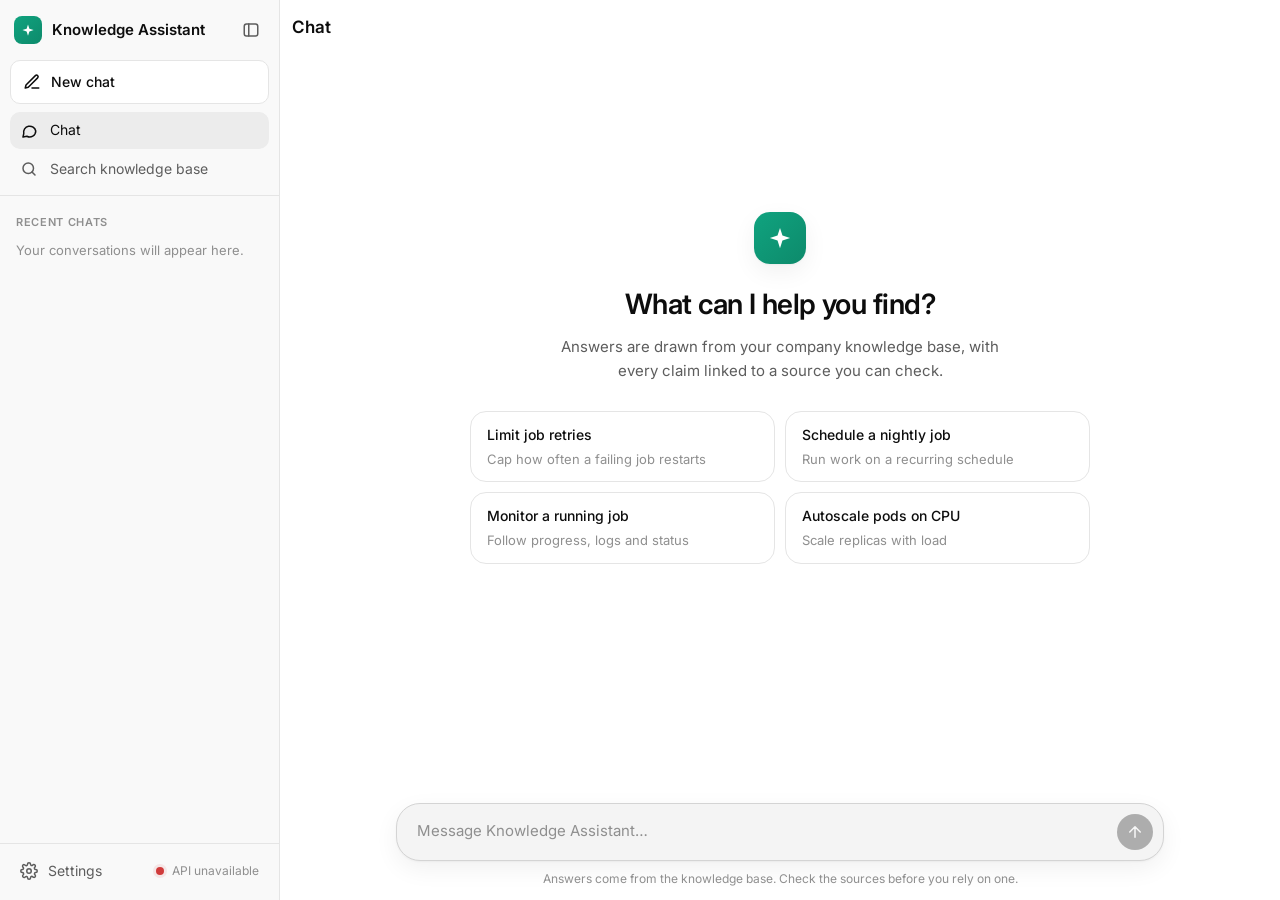
==== ui/index.html @ 53a92948 "Refactor UI structure: move index.html to root and update static file paths" ====
<!doctype html>
<html lang="en">
<head>
  <meta charset="utf-8">
  <meta name="viewport" content="width=device-width, initial-scale=1">
  <title>Knowledge Assistant</title>
  <link rel="icon" href="data:image/svg+xml,%3Csvg xmlns='http://www.w3.org/2000/svg' viewBox='0 0 32 32'%3E%3Cdefs%3E%3ClinearGradient id='g' x1='0' y1='0' x2='1' y2='1'%3E%3Cstop offset='0' stop-color='%2310a37f'/%3E%3Cstop offset='1' stop-color='%230d8a6b'/%3E%3C/linearGradient%3E%3C/defs%3E%3Crect width='32' height='32' rx='8' fill='url(%23g)'/%3E%3Cpath d='M16 7l2.2 6.8L25 16l-6.8 2.2L16 25l-2.2-6.8L7 16l6.8-2.2z' fill='white'/%3E%3C/svg%3E">
  <link rel="preconnect" href="https://fonts.googleapis.com">
  <link rel="preconnect" href="https://fonts.gstatic.com" crossorigin>
  <link rel="stylesheet" href="https://fonts.googleapis.com/css2?family=Inter:wght@400;500;600;700&family=JetBrains+Mono:wght@400;500&display=swap">
  <link rel="stylesheet" href="static/styles.css">
  <script>
    // Apply the saved theme and sidebar state before first paint (no flash).
    try {
      const t = localStorage.getItem("rag.theme"); if (t) document.documentElement.dataset.theme = t;
      if (localStorage.getItem("rag.sidebar") === "closed") document.documentElement.classList.add("sidebar-closed");
    } catch {}
  </script>
</head>
<body>
  <div class="app">
    <!-- ============================================================ left panel: chats + settings -->
    <aside class="sidebar" id="sidebar" aria-label="Chats and settings">
      <div class="sidebar-head">
        <div class="brand">
          <span class="logo" aria-hidden="true"></span>
          <span class="brand-name">Knowledge Assistant</span>
        </div>
        <button class="icon-button" id="sidebar-close" type="button" title="Close sidebar" aria-label="Close sidebar">
          <svg viewBox="0 0 24 24" aria-hidden="true"><rect x="3" y="4" width="18" height="16" rx="3"/><path d="M9 4v16"/></svg>
        </button>
      </div>

      <button class="new-chat" id="new-chat" type="button" title="Start a new conversation">
        <svg viewBox="0 0 24 24" aria-hidden="true"><path d="M12 20h9"/><path d="M16.5 3.5a2.1 2.1 0 0 1 3 3L7 19l-4 1 1-4z"/></svg>
        <span>New chat</span>
      </button>

      <nav class="mode-list" role="tablist" aria-label="Mode">
        <button class="mode active" role="tab" aria-selected="true" aria-controls="chat-view" id="tab-chat" data-view="chat-view" title="Answers with cited sources">
          <svg viewBox="0 0 24 24" aria-hidden="true"><path d="M21 12a8 8 0 0 1-11.8 7L4 20l1-4.6A8 8 0 1 1 21 12z"/></svg>
          <span>Chat</span>
        </button>
        <button class="mode" role="tab" aria-selected="false" aria-controls="search-view" id="tab-search" data-view="search-view" title="Retrieval only, no LLM">
          <svg viewBox="0 0 24 24" aria-hidden="true"><circle cx="11" cy="11" r="7"/><path d="M20 20l-4-4"/></svg>
          <span>Search knowledge base</span>
        </button>
      </nav>

      <div class="sidebar-scroll">
        <section class="chats" aria-labelledby="chats-title">
          <h3 class="side-title" id="chats-title">Recent chats</h3>
          <p class="chats-empty" id="chats-empty">Your conversations will appear here.</p>
          <ul class="chat-list" id="chat-list"></ul>
        </section>
      </div>

      <div class="sidebar-foot">
        <details class="settings" id="settings">
          <summary>
            <svg viewBox="0 0 24 24" aria-hidden="true"><circle cx="12" cy="12" r="3"/><path d="M19.4 15a1.7 1.7 0 0 0 .3 1.8l.1.1a2 2 0 1 1-2.8 2.8l-.1-.1a1.7 1.7 0 0 0-1.8-.3 1.7 1.7 0 0 0-1 1.5V21a2 2 0 1 1-4 0v-.1a1.7 1.7 0 0 0-1.1-1.5 1.7 1.7 0 0 0-1.8.3l-.1.1a2 2 0 1 1-2.8-2.8l.1-.1a1.7 1.7 0 0 0 .3-1.8 1.7 1.7 0 0 0-1.5-1H3a2 2 0 1 1 0-4h.1a1.7 1.7 0 0 0 1.5-1.1 1.7 1.7 0 0 0-.3-1.8l-.1-.1a2 2 0 1 1 2.8-2.8l.1.1a1.7 1.7 0 0 0 1.8.3H9a1.7 1.7 0 0 0 1-1.5V3a2 2 0 1 1 4 0v.1a1.7 1.7 0 0 0 1 1.5 1.7 1.7 0 0 0 1.8-.3l.1-.1a2 2 0 1 1 2.8 2.8l-.1.1a1.7 1.7 0 0 0-.3 1.8V9a1.7 1.7 0 0 0 1.5 1H21a2 2 0 1 1 0 4h-.1a1.7 1.7 0 0 0-1.5 1z"/></svg>
            <span>Settings</span>
            <span class="status" id="status" aria-live="polite"><span class="dot"></span>Connecting…</span>
          </summary>
          <div class="settings-body">
            <section class="side-section">
              <h3 class="side-title">Search settings</h3>
              <label class="field">
                <span>Results</span>
                <select id="search-k"><option>3</option><option selected>5</option><option>10</option><option>20</option></select>
              </label>
              <label class="field">
                <span>Source</span>
                <select id="search-source"><option value="">All sources</option><option value="true_data">true_data</option><option value="noisy_data">noisy_data</option></select>
              </label>
              <label class="field">
                <span>File type</span>
                <select id="search-type"><option value="">All types</option><option>pdf</option><option>docx</option><option>pptx</option><option>xlsx</option><option>html</option><option>txt</option><option>md</option></select>
              </label>
            </section>

            <section class="side-section">
              <h3 class="side-title">Appearance</h3>
              <div class="segmented" role="radiogroup" aria-label="Theme" id="theme-picker">
                <button type="button" role="radio" data-theme-value="" aria-checked="true">
                  <svg viewBox="0 0 24 24" aria-hidden="true"><rect x="3" y="4" width="18" height="12" rx="2"/><path d="M8 20h8M12 16v4"/></svg>Auto
                </button>
                <button type="button" role="radio" data-theme-value="light" aria-checked="false">
                  <svg viewBox="0 0 24 24" aria-hidden="true"><circle cx="12" cy="12" r="4"/><path d="M12 2v2M12 20v2M4.9 4.9l1.4 1.4M17.7 17.7l1.4 1.4M2 12h2M20 12h2M4.9 19.1l1.4-1.4M17.7 6.3l1.4-1.4"/></svg>Light
                </button>
                <button type="button" role="radio" data-theme-value="dark" aria-checked="false">
                  <svg viewBox="0 0 24 24" aria-hidden="true"><path d="M21 12.8A9 9 0 1 1 11.2 3a7 7 0 0 0 9.8 9.8z"/></svg>Dark
                </button>
              </div>
            </section>

            <section class="side-section">
              <h3 class="side-title">System</h3>
              <dl class="sysinfo" id="sysinfo">
                <div><dt>Status</dt><dd>Connecting…</dd></div>
              </dl>
            </section>
          </div>
        </details>
      </div>
    </aside>
    <div class="scrim" id="scrim" hidden></div>

    <!-- ============================================================ right panel: chat -->
    <main class="main">
      <header class="topbar">
        <button class="icon-button" id="sidebar-open" type="button" title="Open sidebar" aria-label="Open sidebar">
          <svg viewBox="0 0 24 24" aria-hidden="true"><rect x="3" y="4" width="18" height="16" rx="3"/><path d="M9 4v16"/></svg>
        </button>
        <h1 class="topbar-title" id="view-title">Chat</h1>
        <button class="icon-button" id="new-chat-top" type="button" title="New chat" aria-label="New chat">
          <svg viewBox="0 0 24 24" aria-hidden="true"><path d="M12 20h9"/><path d="M16.5 3.5a2.1 2.1 0 0 1 3 3L7 19l-4 1 1-4z"/></svg>
        </button>
      </header>

      <!-- Chat -->
      <section class="view" id="chat-view" role="tabpanel" aria-labelledby="tab-chat">
        <div class="messages" id="messages" aria-live="polite">
          <div class="thread" id="thread">
            <div class="empty" id="empty-state">
              <div class="hero-icon" aria-hidden="true"></div>
              <h2>What can I help you find?</h2>
              <p>Answers are drawn from your company knowledge base, with every claim linked to a source you can check.</p>
              <div class="suggestions">
                <button class="chip" data-q="How do I limit how many times a Kubernetes job retries?">
                  <strong>Limit job retries</strong><span>Cap how often a failing job restarts</span>
                </button>
                <button class="chip" data-q="How do I schedule a job to run every night?">
                  <strong>Schedule a nightly job</strong><span>Run work on a recurring schedule</span>
                </button>
                <button class="chip" data-q="How can I monitor a running job?">
                  <strong>Monitor a running job</strong><span>Follow progress, logs and status</span>
                </button>
                <button class="chip" data-q="How do I autoscale pods based on CPU usage?">
                  <strong>Autoscale pods on CPU</strong><span>Scale replicas with load</span>
                </button>
              </div>
            </div>
          </div>
        </div>
        <div class="composer-wrap">
          <form class="composer" id="composer" autocomplete="off">
            <label for="question" class="sr-only">Your question</label>
            <textarea id="question" rows="1" maxlength="4000" placeholder="Message Knowledge Assistant…" title="Enter to send, Shift+Enter for a new line" required></textarea>
            <button class="send" id="send" type="submit" aria-label="Send" title="Send (Enter)">
              <svg viewBox="0 0 24 24" aria-hidden="true"><path d="M12 19V5M5 12l7-7 7 7"/></svg>
            </button>
          </form>
          <p class="footnote">Answers come from the knowledge base. Check the sources before you rely on one.</p>
        </div>
      </section>

      <!-- Search (retrieval only, for checking what the knowledge base returns) -->
      <section class="view" id="search-view" role="tabpanel" aria-labelledby="tab-search" hidden>
        <div class="search-scroll">
          <div class="search-inner">
            <div class="search-head">
              <h2>Search the knowledge base</h2>
              <p class="hint">Retrieval only (hybrid search + rerank), without the LLM. Use it to see which passages the assistant would get. Filters are in the sidebar.</p>
            </div>
            <form class="search-box" id="search-form" autocomplete="off">
              <svg viewBox="0 0 24 24" aria-hidden="true"><circle cx="11" cy="11" r="7"/><path d="M20 20l-4-4"/></svg>
              <label for="search-query" class="sr-only">Search query</label>
              <input id="search-query" type="search" maxlength="4000" placeholder="e.g. pod disruption budget" required>
              <button class="button primary" type="submit">Search</button>
            </form>
            <div id="search-results" class="results" aria-live="polite"></div>
          </div>
        </div>
      </section>
    </main>

    <!-- ============================================================ right panel: source viewer -->
    <aside class="source-panel" id="source-panel" aria-labelledby="source-file" hidden>
      <header class="source-head">
        <div class="source-titles">
          <p class="source-kicker" id="source-kicker">Source</p>
          <h2 class="source-file" id="source-file"></h2>
          <p class="source-where" id="source-where"></p>
        </div>
        <button class="icon-button" id="source-close" type="button" title="Close (Esc)" aria-label="Close source">
          <svg viewBox="0 0 24 24" aria-hidden="true"><path d="M18 6L6 18M6 6l12 12"/></svg>
        </button>
      </header>
      <div class="source-body" id="source-body" tabindex="-1"></div>
      <footer class="source-foot">
        <span class="legend"><mark>Highlighted</mark> what the answer drew from this source</span>
        <span class="legend"><span class="legend-bar"></span>cited passage</span>
      </footer>
    </aside>
  </div>

  <script src="static/app.js"></script>
</body>
</html>
---- ui/static/styles.css ----
/* ==========================================================================
   Knowledge Assistant — ChatGPT-style layout
   Left: settings sidebar. Right: chat (or search) panel.
   ========================================================================== */

/* ---------------------------------------------------------------- tokens */
:root {
  --font: "Inter", system-ui, -apple-system, "Segoe UI", Roboto, sans-serif;
  --mono: "JetBrains Mono", ui-monospace, "SFMono-Regular", Consolas, monospace;

  --sidebar-w: 280px;
  --thread-w: 768px;
  --radius: 12px;
  --radius-lg: 24px;
  --ease: cubic-bezier(.2, .7, .2, 1);

  /* light */
  --bg: #ffffff;
  --sidebar-bg: #f9f9f9;
  --surface: #f4f4f4;
  --surface-2: #ececec;
  --hover: rgba(0, 0, 0, .05);
  --border: #e5e5e5;
  --border-strong: #d4d4d4;
  --text: #0d0d0d;
  --text-2: #5d5d5d;
  --text-3: #8f8f8f;
  --accent: #10a37f;
  --accent-text: #0b7a5f;
  --accent-soft: rgba(16, 163, 127, .12);
  --send-bg: #0d0d0d;
  --send-fg: #ffffff;
  --code-bg: #f7f7f8;
  --danger: #d03b3b;
  --danger-soft: rgba(208, 59, 59, .1);
  --warn: #b7791f;
  --warn-soft: rgba(183, 121, 31, .12);
  --info: #3b6fd0;
  --info-soft: rgba(59, 111, 208, .1);
  --shadow: 0 1px 2px rgba(0, 0, 0, .04), 0 8px 24px rgba(0, 0, 0, .06);
  --scrim: rgba(0, 0, 0, .35);
  color-scheme: light;
}

@media (prefers-color-scheme: dark) {
  :root:not([data-theme="light"]) {
    --bg: #212121;
    --sidebar-bg: #171717;
    --surface: #303030;
    --surface-2: #3a3a3a;
    --hover: rgba(255, 255, 255, .06);
    --border: #343434;
    --border-strong: #454545;
    --text: #ececec;
    --text-2: #b4b4b4;
    --text-3: #8a8a8a;
    --accent: #19c37d;
    --accent-text: #4ad7a0;
    --accent-soft: rgba(25, 195, 125, .14);
    --send-bg: #ececec;
    --send-fg: #0d0d0d;
    --code-bg: #171717;
    --danger: #f06a6a;
    --danger-soft: rgba(240, 106, 106, .12);
    --warn: #e0a84a;
    --warn-soft: rgba(224, 168, 74, .14);
    --info: #7aa2f0;
    --info-soft: rgba(122, 162, 240, .12);
    --shadow: 0 1px 2px rgba(0, 0, 0, .3), 0 8px 24px rgba(0, 0, 0, .3);
    --scrim: rgba(0, 0, 0, .55);
    color-scheme: dark;
  }
}

:root[data-theme="dark"] {
  --bg: #212121;
  --sidebar-bg: #171717;
  --surface: #303030;
  --surface-2: #3a3a3a;
  --hover: rgba(255, 255, 255, .06);
  --border: #343434;
  --border-strong: #454545;
  --text: #ececec;
  --text-2: #b4b4b4;
  --text-3: #8a8a8a;
  --accent: #19c37d;
  --accent-text: #4ad7a0;
  --accent-soft: rgba(25, 195, 125, .14);
  --send-bg: #ececec;
  --send-fg: #0d0d0d;
  --code-bg: #171717;
  --danger: #f06a6a;
  --danger-soft: rgba(240, 106, 106, .12);
  --warn: #e0a84a;
  --warn-soft: rgba(224, 168, 74, .14);
  --info: #7aa2f0;
  --info-soft: rgba(122, 162, 240, .12);
  --shadow: 0 1px 2px rgba(0, 0, 0, .3), 0 8px 24px rgba(0, 0, 0, .3);
  --scrim: rgba(0, 0, 0, .55);
  color-scheme: dark;
}

/* ---------------------------------------------------------------- base */
*, *::before, *::after { box-sizing: border-box; }
html, body { height: 100%; }
body {
  margin: 0;
  font: 15px/1.6 var(--font);
  color: var(--text);
  background: var(--bg);
  -webkit-font-smoothing: antialiased;
  overflow: hidden;
}
button, input, select, textarea { font: inherit; color: inherit; }
button { cursor: pointer; }
[hidden] { display: none !important; }
svg { width: 18px; height: 18px; flex: none; fill: none; stroke: currentColor; stroke-width: 2; stroke-linecap: round; stroke-linejoin: round; }
:focus-visible { outline: 2px solid var(--accent); outline-offset: 2px; }
.sr-only { position: absolute; width: 1px; height: 1px; overflow: hidden; clip: rect(0 0 0 0); white-space: nowrap; }
::selection { background: var(--accent-soft); }

/* thin, quiet scrollbars */
* { scrollbar-width: thin; scrollbar-color: var(--border-strong) transparent; }
::-webkit-scrollbar { width: 8px; height: 8px; }
::-webkit-scrollbar-thumb { background: var(--border-strong); border-radius: 8px; }
::-webkit-scrollbar-track { background: transparent; }

/* ---------------------------------------------------------------- shell */
.app { display: flex; height: 100vh; height: 100dvh; }

.icon-button {
  display: inline-grid; place-items: center;
  width: 36px; height: 36px; padding: 0;
  border: 0; border-radius: 8px;
  background: transparent; color: var(--text-2);
  transition: background .15s, color .15s;
}
.icon-button:hover { background: var(--hover); color: var(--text); }

/* ---------------------------------------------------------------- sidebar */
.sidebar {
  width: var(--sidebar-w);
  flex: none;
  display: flex; flex-direction: column;
  background: var(--sidebar-bg);
  border-right: 1px solid var(--border);
  transition: margin-left .25s var(--ease);
  z-index: 30;
}
.sidebar-closed .sidebar { margin-left: calc(-1 * var(--sidebar-w)); }

.sidebar-head {
  display: flex; align-items: center; justify-content: space-between;
  padding: 10px 10px 6px 14px;
  height: 56px;
}
.brand { display: flex; align-items: center; gap: 10px; min-width: 0; }
.brand-name { font-weight: 600; font-size: 15px; white-space: nowrap; overflow: hidden; text-overflow: ellipsis; }
.logo, .avatar, .hero-icon {
  flex: none;
  background:
    url("data:image/svg+xml,%3Csvg xmlns='http://www.w3.org/2000/svg' viewBox='0 0 32 32'%3E%3Cpath d='M16 7l2.2 6.8L25 16l-6.8 2.2L16 25l-2.2-6.8L7 16l6.8-2.2z' fill='white'/%3E%3C/svg%3E") center / 70% no-repeat,
    linear-gradient(135deg, #10a37f, #0d8a6b);
}
.logo { width: 28px; height: 28px; border-radius: 8px; }

.new-chat {
  display: flex; align-items: center; gap: 10px;
  margin: 4px 10px 8px;
  padding: 10px 12px;
  border: 1px solid var(--border);
  border-radius: 10px;
  background: var(--bg);
  font-weight: 500; font-size: 14px;
  transition: background .15s, border-color .15s, box-shadow .15s;
}
.new-chat:hover { border-color: var(--border-strong); box-shadow: var(--shadow); }

.sidebar-scroll { flex: 1; min-height: 0; overflow-y: auto; padding: 4px 10px 12px; }

.side-section { padding: 10px 0 6px; }
.side-section + .side-section { border-top: 1px solid var(--border); margin-top: 6px; }
.side-title {
  margin: 0 0 8px; padding: 0 6px;
  font-size: 11px; font-weight: 600; letter-spacing: .06em; text-transform: uppercase;
  color: var(--text-3);
}

/* mode list (Chat / Search) */
.mode-list { display: grid; gap: 2px; padding: 0 10px 8px; border-bottom: 1px solid var(--border); margin-bottom: 8px; }
.mode {
  display: flex; align-items: center; gap: 12px;
  width: 100%; padding: 7px 10px;
  font-size: 14px;
  border: 0; border-radius: 10px;
  background: transparent; text-align: left;
  color: var(--text-2);
  transition: background .15s, color .15s;
}
.mode:hover { background: var(--hover); color: var(--text); }
.mode.active { background: var(--surface-2); color: var(--text); }

/* recent chats (ChatGPT-style history) */
.chats .side-title { margin-top: 6px; }
.chats-empty { margin: 4px 6px; font-size: 13px; color: var(--text-3); }
.chat-list { list-style: none; margin: 0; padding: 0; display: grid; gap: 1px; }
.chat-group {
  padding: 14px 10px 6px;
  font-size: 12px; font-weight: 600; color: var(--text-3);
}
.chat-group:first-child { padding-top: 2px; }
.chat-item { position: relative; display: flex; align-items: center; border-radius: 10px; transition: background .15s; }
.chat-item:hover, .chat-item:focus-within { background: var(--hover); }
.chat-item.active { background: var(--surface-2); }
.chat-open {
  flex: 1; min-width: 0;
  padding: 8px 10px;
  border: 0; background: transparent; text-align: left;
  font-size: 14px; color: var(--text);
}
.chat-title { display: block; white-space: nowrap; overflow: hidden; text-overflow: ellipsis; }
/* actions appear on hover/focus, like ChatGPT; always visible on touch screens */
.chat-actions { display: none; gap: 2px; padding-right: 4px; }
.chat-item:hover .chat-actions, .chat-item:focus-within .chat-actions, .chat-item.active .chat-actions { display: flex; }
@media (hover: none) { .chat-actions { display: flex; } }
.chat-action {
  display: grid; place-items: center;
  width: 28px; height: 28px; padding: 0;
  border: 0; border-radius: 7px;
  background: transparent; color: var(--text-3);
}
.chat-action svg { width: 15px; height: 15px; }
.chat-action:hover { background: var(--hover); color: var(--text); }
.chat-action.danger:hover { color: var(--danger); background: var(--danger-soft); }
.chat-item.editing { padding: 3px; background: var(--surface-2); }
.chat-rename {
  width: 100%; padding: 5px 8px;
  border: 1px solid var(--accent); border-radius: 7px; outline: none;
  background: var(--bg); font-size: 14px;
  box-shadow: 0 0 0 3px var(--accent-soft);
}

/* settings fields */
.field { display: grid; gap: 4px; padding: 4px 6px 8px; font-size: 13px; color: var(--text-2); }
.field select {
  appearance: none;
  width: 100%;
  padding: 8px 32px 8px 10px;
  border: 1px solid var(--border);
  border-radius: 8px;
  background: var(--bg) url("data:image/svg+xml,%3Csvg xmlns='http://www.w3.org/2000/svg' viewBox='0 0 24 24' fill='none' stroke='%238f8f8f' stroke-width='2' stroke-linecap='round' stroke-linejoin='round'%3E%3Cpath d='M6 9l6 6 6-6'/%3E%3C/svg%3E") right 10px center / 14px no-repeat;
  color: var(--text);
  font-size: 13px;
  transition: border-color .15s;
}
.field select:hover { border-color: var(--border-strong); }
.field select:focus { outline: none; border-color: var(--accent); box-shadow: 0 0 0 3px var(--accent-soft); }

/* theme segmented control */
.segmented {
  display: grid; grid-template-columns: repeat(3, 1fr); gap: 2px;
  margin: 0 6px; padding: 3px;
  border-radius: 10px;
  background: var(--surface-2);
}
.segmented button {
  display: flex; align-items: center; justify-content: center; gap: 6px;
  padding: 6px 4px;
  border: 0; border-radius: 8px;
  background: transparent;
  font-size: 12.5px; font-weight: 500; color: var(--text-2);
  transition: background .15s, color .15s, box-shadow .15s;
}
.segmented button svg { width: 14px; height: 14px; }
.segmented button:hover { color: var(--text); }
.segmented button[aria-checked="true"] { background: var(--bg); color: var(--text); box-shadow: 0 1px 3px rgba(0, 0, 0, .12); }

/* system info */
.sysinfo { margin: 0; padding: 0 6px; display: grid; gap: 6px; font-size: 12.5px; }
.sysinfo div { display: flex; justify-content: space-between; gap: 12px; min-width: 0; }
.sysinfo dt { color: var(--text-3); flex: none; }
.sysinfo dd { margin: 0; color: var(--text-2); text-align: right; overflow: hidden; text-overflow: ellipsis; white-space: nowrap; font-family: var(--mono); font-size: 11.5px; }

/* settings: collapsible panel at the bottom of the sidebar */
.sidebar-foot { padding: 8px 10px 10px; border-top: 1px solid var(--border); }
.settings summary {
  display: flex; align-items: center; gap: 10px;
  padding: 8px 10px; border-radius: 10px;
  cursor: pointer; list-style: none;
  font-size: 14px; color: var(--text-2);
  transition: background .15s, color .15s;
}
.settings summary::-webkit-details-marker { display: none; }
.settings summary:hover { background: var(--hover); color: var(--text); }
.settings[open] summary { color: var(--text); }
.settings summary .status { margin-left: auto; }
.settings-body {
  max-height: min(60vh, 520px); overflow-y: auto;
  margin-top: 6px; padding: 0 0 4px;
  border-top: 1px solid var(--border);
}
.status { margin: 0; display: flex; align-items: center; gap: 8px; font-size: 12px; color: var(--text-3); }
.status .dot { width: 8px; height: 8px; border-radius: 50%; background: var(--text-3); }
.status.ok .dot { background: var(--accent); box-shadow: 0 0 0 3px var(--accent-soft); }
.status.down .dot { background: var(--danger); box-shadow: 0 0 0 3px var(--danger-soft); }

.scrim { position: fixed; inset: 0; background: var(--scrim); z-index: 25; animation: fade .2s; }

/* ---------------------------------------------------------------- main panel */
.main { flex: 1; min-width: 0; display: flex; flex-direction: column; position: relative; }

.topbar {
  display: flex; align-items: center; gap: 8px;
  height: 56px; padding: 0 12px;
  flex: none;
}
.topbar-title { margin: 0; font-size: 17px; font-weight: 600; color: var(--text); }
#sidebar-open, #new-chat-top { display: none; }
.sidebar-closed #sidebar-open, .sidebar-closed #new-chat-top { display: inline-grid; }
#new-chat-top { margin-left: auto; }

.view { flex: 1; min-height: 0; display: flex; flex-direction: column; }

/* ---------------------------------------------------------------- messages */
.messages { flex: 1; overflow-y: auto; }  /* no smooth scroll: it lags behind streaming text */
.thread {
  max-width: var(--thread-w);
  margin: 0 auto;
  padding: 12px 24px 32px;
  display: flex; flex-direction: column; gap: 28px;
}

.msg { display: flex; animation: rise .25s var(--ease); }

/* user: grey pill on the right */
.msg.user { flex-direction: column; align-items: flex-end; }
.msg.user .bubble {
  max-width: 75%;
  padding: 10px 18px;
  border-radius: 22px;
  background: var(--surface);
  white-space: pre-wrap; overflow-wrap: anywhere;
}
.msg.user .note { margin-top: 6px; font-size: 12px; color: var(--warn); }

/* assistant: avatar + plain text, no bubble */
.msg.bot { gap: 16px; align-items: flex-start; }
.avatar { width: 30px; height: 30px; border-radius: 50%; margin-top: 2px; }
.msg.bot .body { flex: 1; min-width: 0; }
.msg.bot .bubble { overflow-wrap: anywhere; }
.msg.bot.error .bubble {
  padding: 10px 14px; border-radius: var(--radius);
  background: var(--danger-soft); color: var(--danger);
}
.msg.bot.blocked .bubble {
  padding: 10px 14px; border-radius: var(--radius);
  background: var(--warn-soft); border-left: 3px solid var(--warn);
}

/* markdown inside answers */
.bubble > :first-child { margin-top: 0; }
.bubble > :last-child { margin-bottom: 0; }
.bubble p { margin: 0 0 12px; }
.bubble h3 { margin: 20px 0 8px; font-size: 17px; font-weight: 600; }
.bubble h4 { margin: 16px 0 6px; font-size: 15px; font-weight: 600; }
.bubble ul, .bubble ol { margin: 0 0 12px; padding-left: 24px; }
.bubble li { margin: 4px 0; }
.bubble li::marker { color: var(--text-3); }
.bubble code {
  font: 13px var(--mono);
  padding: 2px 6px; border-radius: 6px;
  background: var(--surface);
}
.bubble pre {
  margin: 12px 0; padding: 14px 16px;
  border: 1px solid var(--border); border-radius: var(--radius);
  background: var(--code-bg);
  overflow-x: auto;
}
.bubble pre code { padding: 0; background: none; font-size: 13px; line-height: 1.55; }

.cite {
  display: inline-grid; place-items: center;
  min-width: 18px; height: 18px; padding: 0 5px; margin: 0 1px;
  border-radius: 9px;
  background: var(--surface-2); color: var(--text-2);
  font-size: 11px; font-weight: 600; text-decoration: none;
  vertical-align: 2px;
  transition: background .15s, color .15s;
}
.cite:hover { background: var(--accent); color: #fff; }

/* meta row: route, query, time, guardrails */
.meta { display: flex; flex-wrap: wrap; align-items: center; gap: 6px 10px; margin-top: 12px; font-size: 12px; color: var(--text-3); }
.badge {
  display: inline-flex; align-items: center;
  padding: 2px 8px; border-radius: 999px;
  background: var(--surface); color: var(--text-2);
  font-size: 11.5px; font-weight: 500; line-height: 1.6;
}
.badge.technical { background: var(--accent-soft); color: var(--accent-text); }
.badge.conversational { background: var(--info-soft); color: var(--info); }
.badge.blocked, .badge.g-blocked, .badge.g-error { background: var(--danger-soft); color: var(--danger); }
.badge.g-redacted, .badge.g-dropped { background: var(--warn-soft); color: var(--warn); }
.badge.g-fixed { background: var(--info-soft); color: var(--info); }

/* collapsible panels (sources, guardrail events) */
.panel {
  margin-top: 10px;
  border: 1px solid var(--border); border-radius: var(--radius);
  font-size: 13px;
  overflow: hidden;
}
.panel summary {
  display: flex; align-items: center; gap: 8px;
  padding: 8px 12px;
  cursor: pointer; list-style: none;
  color: var(--text-2); font-weight: 500;
  transition: background .15s;
}
.panel summary::-webkit-details-marker { display: none; }
.panel summary::before {
  content: ""; width: 6px; height: 6px;
  border-right: 2px solid currentColor; border-bottom: 2px solid currentColor;
  transform: rotate(-45deg); transition: transform .2s;
}
.panel[open] summary::before { transform: rotate(45deg); }
.panel summary:hover { background: var(--hover); }
.panel ul { margin: 0; padding: 4px 12px 10px; list-style: none; }
.panel li { padding: 5px 8px; border-radius: 8px; transition: background .4s; }
/* source entries are buttons that open the source viewer */
.panel li:has(.source-link) { padding: 0; }
.source-link {
  display: block; width: 100%;
  padding: 5px 8px; border: 0; border-radius: 8px;
  background: transparent; text-align: left; font-size: 13px; color: var(--text);
  transition: background .15s;
}
.source-link:not(:disabled):hover { background: var(--hover); }
.source-link:not(:disabled):hover .file { text-decoration: underline; text-underline-offset: 2px; }
.source-link.active { background: var(--accent-soft); }
.source-link:disabled { cursor: default; color: var(--text-2); }
.sources .num { margin-right: 8px; font-weight: 600; color: var(--accent-text); font-family: var(--mono); font-size: 12px; }
.sources .where { color: var(--text-3); }
.events li { color: var(--text-2); font-family: var(--mono); font-size: 12px; }
.flash { background: var(--accent-soft); }

/* streaming answer: progress line, then live text with a blinking cursor */
.stream-row { display: flex; align-items: center; gap: 10px; min-height: 30px; }
.bubble.streaming:not([hidden]) + .stream-row { margin-top: 6px; }
.stream-status { font-size: 13px; color: var(--text-3); animation: pulse 1.6s ease-in-out infinite; }
.bubble.streaming > :last-child::after,
.bubble.streaming:empty::after {
  content: ""; display: inline-block;
  width: 8px; height: 1.05em; margin-left: 2px;
  vertical-align: -0.15em;
  border-radius: 2px;
  background: var(--text);
  animation: blink 1s steps(1) infinite;
}
.bubble.streaming pre:last-child::after { display: none; }

/* typing indicator */
.typing { display: flex; gap: 5px; padding: 10px 0; }
.typing span { width: 8px; height: 8px; border-radius: 50%; background: var(--text-3); animation: bounce 1.2s infinite ease-in-out; }
.typing span:nth-child(2) { animation-delay: .15s; }
.typing span:nth-child(3) { animation-delay: .3s; }

/* ---------------------------------------------------------------- empty state */
.empty {
  min-height: calc(100dvh - 260px);
  display: flex; flex-direction: column; align-items: center; justify-content: center;
  text-align: center;
  padding: 24px 0;
}
.hero-icon { width: 52px; height: 52px; border-radius: 16px; margin-bottom: 18px; box-shadow: var(--shadow); }
.empty h2 { margin: 0 0 8px; font-size: 28px; font-weight: 600; letter-spacing: -.02em; }
.empty p { margin: 0 0 28px; max-width: 460px; color: var(--text-2); }
.suggestions { display: grid; grid-template-columns: repeat(2, minmax(0, 1fr)); gap: 10px; width: 100%; max-width: 620px; }
.chip {
  display: grid; gap: 2px;
  padding: 12px 16px;
  border: 1px solid var(--border); border-radius: 16px;
  background: var(--bg); text-align: left;
  transition: background .15s, border-color .15s, transform .15s;
}
.chip:hover { background: var(--hover); border-color: var(--border-strong); transform: translateY(-1px); }
.chip strong { font-size: 14px; font-weight: 500; }
.chip span { font-size: 13px; color: var(--text-3); }

/* ---------------------------------------------------------------- composer */
.composer-wrap {
  flex: none;
  padding: 0 24px 12px;
  background: linear-gradient(to bottom, transparent, var(--bg) 24px);
}
.composer {
  max-width: var(--thread-w);
  margin: 0 auto;
  display: flex; align-items: flex-end; gap: 8px;
  padding: 10px 10px 10px 20px;
  border: 1px solid var(--border);
  border-radius: var(--radius-lg);
  background: var(--surface);
  box-shadow: var(--shadow);
  transition: border-color .15s, box-shadow .15s;
}
.composer:focus-within { border-color: var(--border-strong); }
.composer textarea {
  flex: 1;
  min-height: 24px; max-height: 200px;
  margin: 6px 0;
  padding: 0;
  border: 0; outline: none; resize: none;
  background: transparent;
  line-height: 1.5;
}
.composer textarea::placeholder { color: var(--text-3); }
.send {
  display: grid; place-items: center;
  width: 36px; height: 36px; padding: 0;
  border: 0; border-radius: 50%;
  background: var(--send-bg); color: var(--send-fg);
  transition: opacity .15s, transform .1s;
}
.send:hover { opacity: .85; }
.send:active { transform: scale(.94); }
.send:disabled, .composer:has(textarea:placeholder-shown) .send { opacity: .3; cursor: default; }
.footnote { margin: 8px 0 0; text-align: center; font-size: 12px; color: var(--text-3); }

/* ---------------------------------------------------------------- source viewer (right panel) */
.source-panel {
  width: clamp(360px, 36vw, 560px);
  flex: none;
  display: flex; flex-direction: column;
  border-left: 1px solid var(--border);
  background: var(--bg);
  animation: slide-in .22s var(--ease);
  z-index: 20;
}
.source-head {
  display: flex; align-items: flex-start; gap: 10px;
  padding: 14px 12px 12px 20px;
  border-bottom: 1px solid var(--border);
}
.source-titles { flex: 1; min-width: 0; }
.source-kicker {
  margin: 0 0 2px;
  font-size: 11px; font-weight: 600; letter-spacing: .06em; text-transform: uppercase; color: var(--accent-text);
}
.source-file { margin: 0; font-size: 16px; font-weight: 600; overflow-wrap: anywhere; }
.source-where { margin: 2px 0 0; font-size: 12.5px; color: var(--text-3); }
.source-where:empty { display: none; }

.source-body { flex: 1; overflow-y: auto; padding: 16px 20px 24px; outline: none; }
.passage {
  margin: 0 0 4px; padding: 6px 0;
  white-space: pre-wrap; overflow-wrap: anywhere;
  font-size: 14px; line-height: 1.7; color: var(--text-3);
}
.passage.cited {
  position: relative;
  margin: 8px 0 12px; padding: 30px 14px 12px 16px;
  border-left: 3px solid var(--accent);
  border-radius: 0 10px 10px 0;
  background: var(--sidebar-bg);
  color: var(--text);
}
.passage-label {
  position: absolute; top: 8px; left: 16px;
  font-size: 11px; font-weight: 600; letter-spacing: .05em; text-transform: uppercase; color: var(--text-3);
  white-space: nowrap;
}
.source-body mark, .legend mark {
  padding: 1px 2px; border-radius: 3px;
  background: rgba(250, 204, 21, .38);
  color: inherit;
  box-decoration-break: clone; -webkit-box-decoration-break: clone;
}
.source-loading, .source-note { color: var(--text-3); font-size: 13px; }
.source-error { color: var(--danger); font-size: 13px; }

.source-foot {
  display: flex; flex-wrap: wrap; gap: 6px 16px;
  padding: 10px 20px;
  border-top: 1px solid var(--border);
  font-size: 12px; color: var(--text-3);
}
.legend { display: inline-flex; align-items: center; gap: 6px; }
.legend-bar { width: 3px; height: 14px; border-radius: 2px; background: var(--accent); }

/* not enough room beside the chat: the panel floats over it */
@media (max-width: 1180px) {
  .source-panel {
    position: fixed; inset: 0 0 0 auto;
    width: min(520px, 92vw);
    box-shadow: -12px 0 32px rgba(0, 0, 0, .18);
  }
}

/* ---------------------------------------------------------------- search view */
.search-scroll { flex: 1; overflow-y: auto; }
.search-inner { max-width: var(--thread-w); margin: 0 auto; padding: 24px 24px 48px; }
.search-head h2 { margin: 0 0 6px; font-size: 24px; font-weight: 600; letter-spacing: -.02em; }
.hint { margin: 0 0 16px; color: var(--text-2); font-size: 14px; }

.search-box {
  display: flex; align-items: center; gap: 10px;
  padding: 6px 6px 6px 18px;
  border: 1px solid var(--border); border-radius: var(--radius-lg);
  background: var(--surface);
  box-shadow: var(--shadow);
}
.search-box svg { color: var(--text-3); }
.search-box input { flex: 1; min-width: 0; border: 0; outline: none; background: transparent; padding: 8px 0; }
.button {
  padding: 8px 18px; border: 0; border-radius: 999px;
  font-weight: 500; font-size: 14px;
  transition: opacity .15s;
}
.button.primary { background: var(--send-bg); color: var(--send-fg); }
.button.primary:hover { opacity: .85; }

.results { margin-top: 24px; display: grid; gap: 12px; }
.result {
  border: 1px solid var(--border); border-radius: var(--radius);
  overflow: hidden;
  animation: rise .25s var(--ease);
}
.result header {
  display: flex; flex-wrap: wrap; align-items: center; gap: 8px;
  padding: 10px 14px;
  border-bottom: 1px solid var(--border);
  background: var(--sidebar-bg);
  font-size: 13px;
}
.result .rank { font-weight: 600; color: var(--accent-text); font-family: var(--mono); }
.result .file { font-weight: 500; }
.result .scores { margin-left: auto; font-family: var(--mono); font-size: 11.5px; color: var(--text-3); }
.result pre {
  margin: 0; padding: 12px 14px;
  max-height: 260px; overflow: auto;
  white-space: pre-wrap; overflow-wrap: anywhere;
  font: 12.5px/1.6 var(--mono); color: var(--text-2);
}

/* ---------------------------------------------------------------- animations */
@keyframes rise { from { opacity: 0; transform: translateY(6px); } to { opacity: 1; transform: none; } }
@keyframes fade { from { opacity: 0; } }
@keyframes slide-in { from { opacity: 0; transform: translateX(24px); } to { opacity: 1; transform: none; } }
@keyframes pulse { 0%, 100% { opacity: 1; } 50% { opacity: .45; } }
@keyframes blink { 50% { opacity: 0; } }
@keyframes bounce { 0%, 80%, 100% { transform: scale(.6); opacity: .4; } 40% { transform: scale(1); opacity: 1; } }
@media (prefers-reduced-motion: reduce) {
  *, *::before, *::after { animation: none !important; transition: none !important; scroll-behavior: auto !important; }
}

/* ---------------------------------------------------------------- mobile */
@media (max-width: 820px) {
  .source-panel { width: 100vw; }
  .sidebar {
    position: fixed; inset: 0 auto 0 0;
    width: min(var(--sidebar-w), 85vw);
    margin-left: 0 !important;
    transform: translateX(-100%);
    transition: transform .25s var(--ease);
    box-shadow: var(--shadow);
  }
  .sidebar-open .sidebar { transform: none; }
  #sidebar-open, #new-chat-top { display: inline-grid; }
  .topbar { border-bottom: 1px solid var(--border); }
  .topbar-title { flex: 1; text-align: center; font-size: 16px; }
  #new-chat-top { margin-left: 0; }

  .thread { padding: 16px 16px 24px; gap: 22px; }
  .msg.bot { gap: 12px; }
  .avatar { width: 26px; height: 26px; }
  .msg.user .bubble { max-width: 88%; }
  .composer-wrap { padding: 0 16px 10px; }
  .search-inner { padding: 20px 16px 40px; }
  .empty h2 { font-size: 22px; }
  .suggestions { grid-template-columns: 1fr; }
  .result .scores { margin-left: 0; width: 100%; }
}

/* section path at the start of a passage in the source viewer */
.passage-heading {
  margin: 0 0 6px;
  white-space: normal;
  font-size: 12.5px; font-weight: 600; line-height: 1.45;
  color: var(--text-2);
}
.passage:not(.cited) .passage-heading { margin-top: 10px; }
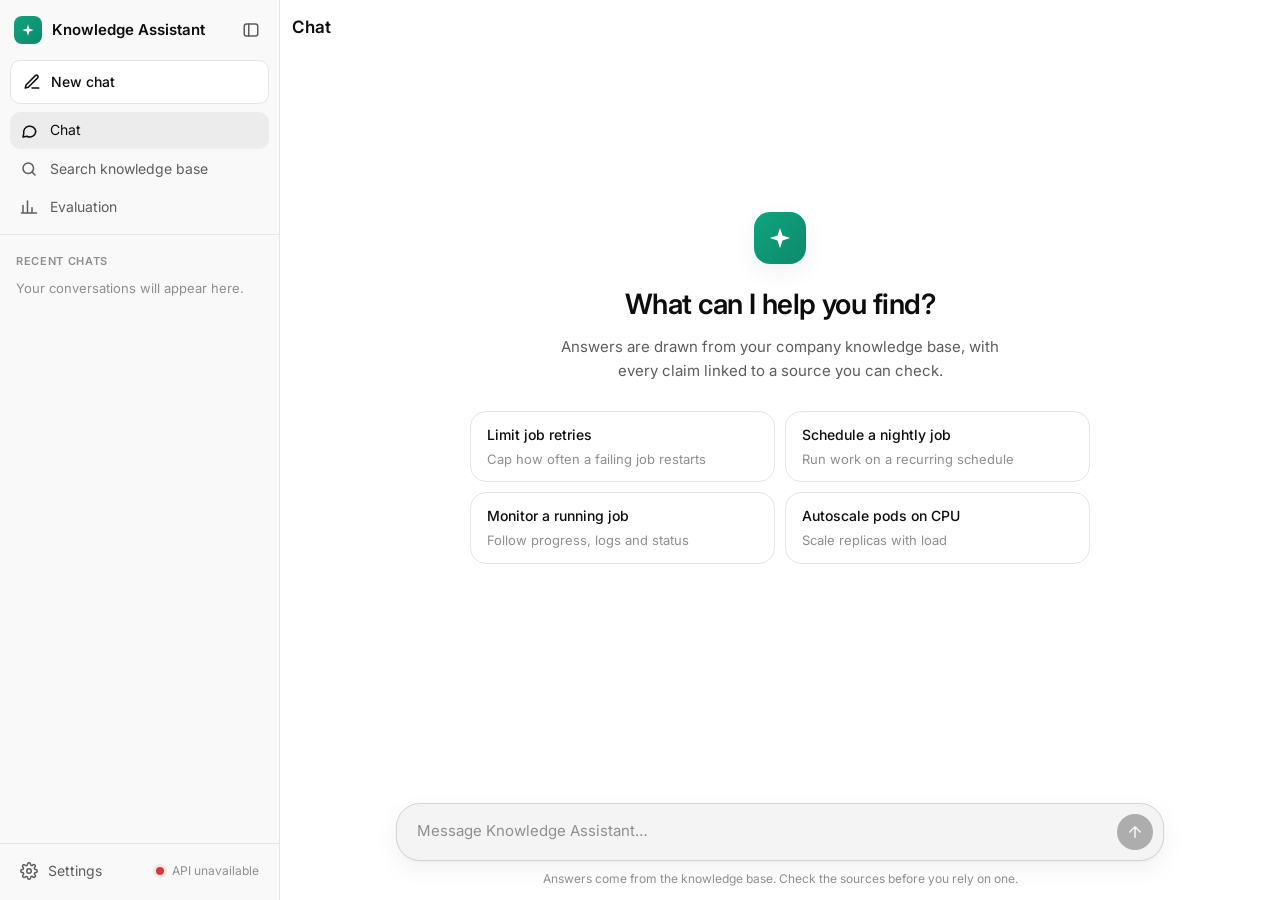
==== commit bd75182d: "Add deepeval evaluation suite and Evaluation view in the UI - evaluation/: golden dataset, runner, m" ====
--- a/ui/index.html
+++ b/ui/index.html
@@ -45,6 +45,10 @@
           <svg viewBox="0 0 24 24" aria-hidden="true"><circle cx="11" cy="11" r="7"/><path d="M20 20l-4-4"/></svg>
           <span>Search knowledge base</span>
         </button>
+        <button class="mode" role="tab" aria-selected="false" aria-controls="eval-view" id="tab-eval" data-view="eval-view" title="Evaluation results (deepeval)">
+          <svg viewBox="0 0 24 24" aria-hidden="true"><path d="M4 20V10M10 20V4M16 20v-7M22 20H2"/></svg>
+          <span>Evaluation</span>
+        </button>
       </nav>
 
       <div class="sidebar-scroll">
@@ -173,6 +177,25 @@
           </div>
         </div>
       </section>
+
+      <!-- Evaluation (read-only: reports written by evaluation/run_eval.py) -->
+      <section class="view" id="eval-view" role="tabpanel" aria-labelledby="tab-eval" hidden>
+        <div class="search-scroll">
+          <div class="search-inner eval-inner">
+            <div class="eval-head">
+              <div>
+                <h2>Evaluation</h2>
+                <p class="hint">deepeval scores of the agent on the golden dataset. Each run is a report from <code>evaluation/run_eval.py</code>.</p>
+              </div>
+              <label class="field eval-run" for="eval-run">
+                <span>Run</span>
+                <select id="eval-run" disabled><option>Loading…</option></select>
+              </label>
+            </div>
+            <div id="eval-body" aria-live="polite"></div>
+          </div>
+        </div>
+      </section>
     </main>
 
     <!-- ============================================================ right panel: source viewer -->
--- a/ui/static/styles.css
+++ b/ui/static/styles.css
@@ -644,6 +644,112 @@
   font: 12.5px/1.6 var(--mono); color: var(--text-2);
 }
 
+/* ---------------------------------------------------------------- evaluation view */
+.eval-inner { max-width: 960px; }
+.eval-head { display: flex; flex-wrap: wrap; align-items: flex-end; justify-content: space-between; gap: 8px 24px; }
+.eval-head h2 { margin: 0 0 6px; font-size: 24px; font-weight: 600; letter-spacing: -.02em; }
+.eval-head .hint code, .eval-empty pre { font: 12.5px var(--mono); }
+.eval-run { min-width: 260px; padding: 0 0 16px; }
+
+.eval-empty { padding: 20px; border: 1px dashed var(--border-strong); border-radius: var(--radius); }
+.eval-empty p { margin: 0 0 10px; }
+.eval-empty pre { margin: 0 0 12px; padding: 10px 14px; border-radius: 8px; background: var(--code-bg); border: 1px solid var(--border); overflow-x: auto; }
+
+/* KPI tiles */
+.eval-tiles { display: grid; grid-template-columns: repeat(4, minmax(0, 1fr)); gap: 10px; margin-top: 4px; }
+.eval-tile {
+  display: grid; gap: 2px; min-width: 0;
+  padding: 14px 16px;
+  border: 1px solid var(--border); border-radius: var(--radius);
+  background: var(--sidebar-bg);
+}
+.eval-tile-label { font-size: 12px; font-weight: 500; color: var(--text-3); }
+.eval-tile-value {
+  font-size: 26px; font-weight: 600; letter-spacing: -.02em; line-height: 1.25; color: var(--text);
+  font-variant-numeric: tabular-nums;
+  overflow: hidden; text-overflow: ellipsis; white-space: nowrap;
+}
+.eval-tile:last-child .eval-tile-value { font: 500 13px/1.9 var(--mono); }
+.eval-tile-sub { font-size: 12px; color: var(--text-2); }
+
+.eval-section { margin-top: 28px; }
+.eval-section h3 { margin: 0 0 10px; font-size: 16px; font-weight: 600; }
+
+/* metric rows: name | bar | mean | passed | errors */
+.eval-metric {
+  display: grid; grid-template-columns: minmax(150px, 190px) minmax(120px, 1fr) 52px 52px 70px;
+  align-items: center; gap: 14px;
+  padding: 7px 4px;
+  border-bottom: 1px solid var(--border);
+  font-size: 13.5px;
+}
+.eval-metric-head { padding-top: 0; font-size: 11.5px; font-weight: 500; color: var(--text-3); }
+.eval-metric-head .eval-num { font: inherit; color: inherit; }
+.eval-metric-name { color: var(--text); overflow: hidden; text-overflow: ellipsis; white-space: nowrap; }
+.eval-num { text-align: right; font-family: var(--mono); font-size: 12.5px; font-variant-numeric: tabular-nums; color: var(--text); }
+.eval-errors { font-size: 12px; color: var(--danger); }
+.eval-bar { position: relative; height: 10px; border-radius: 4px; background: var(--surface-2); }
+.eval-bar-fill { position: absolute; inset: 0 auto 0 0; border-radius: 4px; background: var(--accent); }
+.eval-bar-threshold {
+  position: absolute; top: -4px; bottom: -4px; width: 2px; margin-left: -1px;
+  border-radius: 1px; background: var(--text);
+  box-shadow: 0 0 0 2px var(--bg);
+}
+
+/* pass / fail tags: icon + word, status colors */
+.eval-status {
+  display: inline-flex; align-items: center; flex: none;
+  padding: 1px 8px; border-radius: 999px;
+  font-size: 11.5px; font-weight: 600; line-height: 1.6; white-space: nowrap;
+}
+.eval-status.pass { background: var(--accent-soft); color: var(--accent-text); }
+.eval-status.fail { background: var(--danger-soft); color: var(--danger); }
+
+.eval-filters { display: flex; flex-wrap: wrap; gap: 6px; margin-bottom: 12px; }
+.eval-filter {
+  padding: 4px 12px; border: 1px solid var(--border); border-radius: 999px;
+  background: var(--bg); font-size: 12.5px; color: var(--text-2); text-transform: capitalize;
+  transition: background .15s, border-color .15s, color .15s;
+}
+.eval-filter:hover { border-color: var(--border-strong); color: var(--text); }
+.eval-filter[aria-checked="true"] { background: var(--send-bg); border-color: var(--send-bg); color: var(--send-fg); }
+
+/* cases */
+.eval-cases { display: grid; grid-template-columns: minmax(0, 1fr); gap: 8px; }
+.eval-case { margin-top: 0; min-width: 0; }
+.eval-case summary { gap: 10px; }
+.eval-case-id { font: 500 12.5px var(--mono); color: var(--text); }
+.eval-case-note { min-width: 0; margin-left: auto; overflow: hidden; text-overflow: ellipsis; white-space: nowrap; font-size: 12px; font-weight: 400; color: var(--text-3); }
+.eval-case .badge { text-transform: capitalize; }
+.eval-case-body { padding: 4px 16px 16px; border-top: 1px solid var(--border); }
+.eval-block h4 { margin: 14px 0 4px; font-size: 11px; font-weight: 600; letter-spacing: .06em; text-transform: uppercase; color: var(--text-3); }
+.eval-block > p { margin: 0; white-space: pre-wrap; overflow-wrap: anywhere; color: var(--text); }
+.eval-answer { font-size: 14px; }
+.eval-history { margin: 0; padding-left: 20px; color: var(--text-2); }
+.eval-facts { display: grid; grid-template-columns: repeat(2, minmax(0, 1fr)); gap: 6px 20px; margin: 14px 0 0; font-size: 12.5px; }
+.eval-facts div { display: flex; gap: 8px; min-width: 0; }
+.eval-facts dt { flex: none; color: var(--text-3); }
+.eval-facts dd { margin: 0; min-width: 0; color: var(--text-2); overflow-wrap: anywhere; }
+.eval-table-wrap { overflow-x: auto; }
+.eval-table { width: 100%; border-collapse: collapse; font-size: 12.5px; }
+.eval-table th { padding: 6px 8px; text-align: left; font-weight: 500; color: var(--text-3); border-bottom: 1px solid var(--border); white-space: nowrap; }
+.eval-table td { padding: 7px 8px; vertical-align: top; border-bottom: 1px solid var(--border); }
+.eval-table tr:last-child td { border-bottom: 0; }
+.eval-table td:first-child { white-space: nowrap; color: var(--text); }
+.eval-reason { color: var(--text-2); min-width: 260px; }
+.eval-error { color: var(--danger); overflow-wrap: anywhere; }
+
+@media (max-width: 820px) {
+  .eval-tiles { grid-template-columns: repeat(2, minmax(0, 1fr)); }
+  .eval-run { min-width: 0; width: 100%; }
+  .eval-metric { grid-template-columns: minmax(0, 1fr) 46px 46px; gap: 6px 10px; }
+  .eval-metric .eval-bar { grid-column: 1 / -1; grid-row: 2; }
+  .eval-metric-head > :nth-child(2), .eval-metric-head > :last-child { display: none; }
+  .eval-errors { grid-column: 1 / -1; }
+  .eval-errors:empty { display: none; }
+  .eval-facts { grid-template-columns: 1fr; }
+}
+
 /* ---------------------------------------------------------------- animations */
 @keyframes rise { from { opacity: 0; transform: translateY(6px); } to { opacity: 1; transform: none; } }
 @keyframes fade { from { opacity: 0; } }
